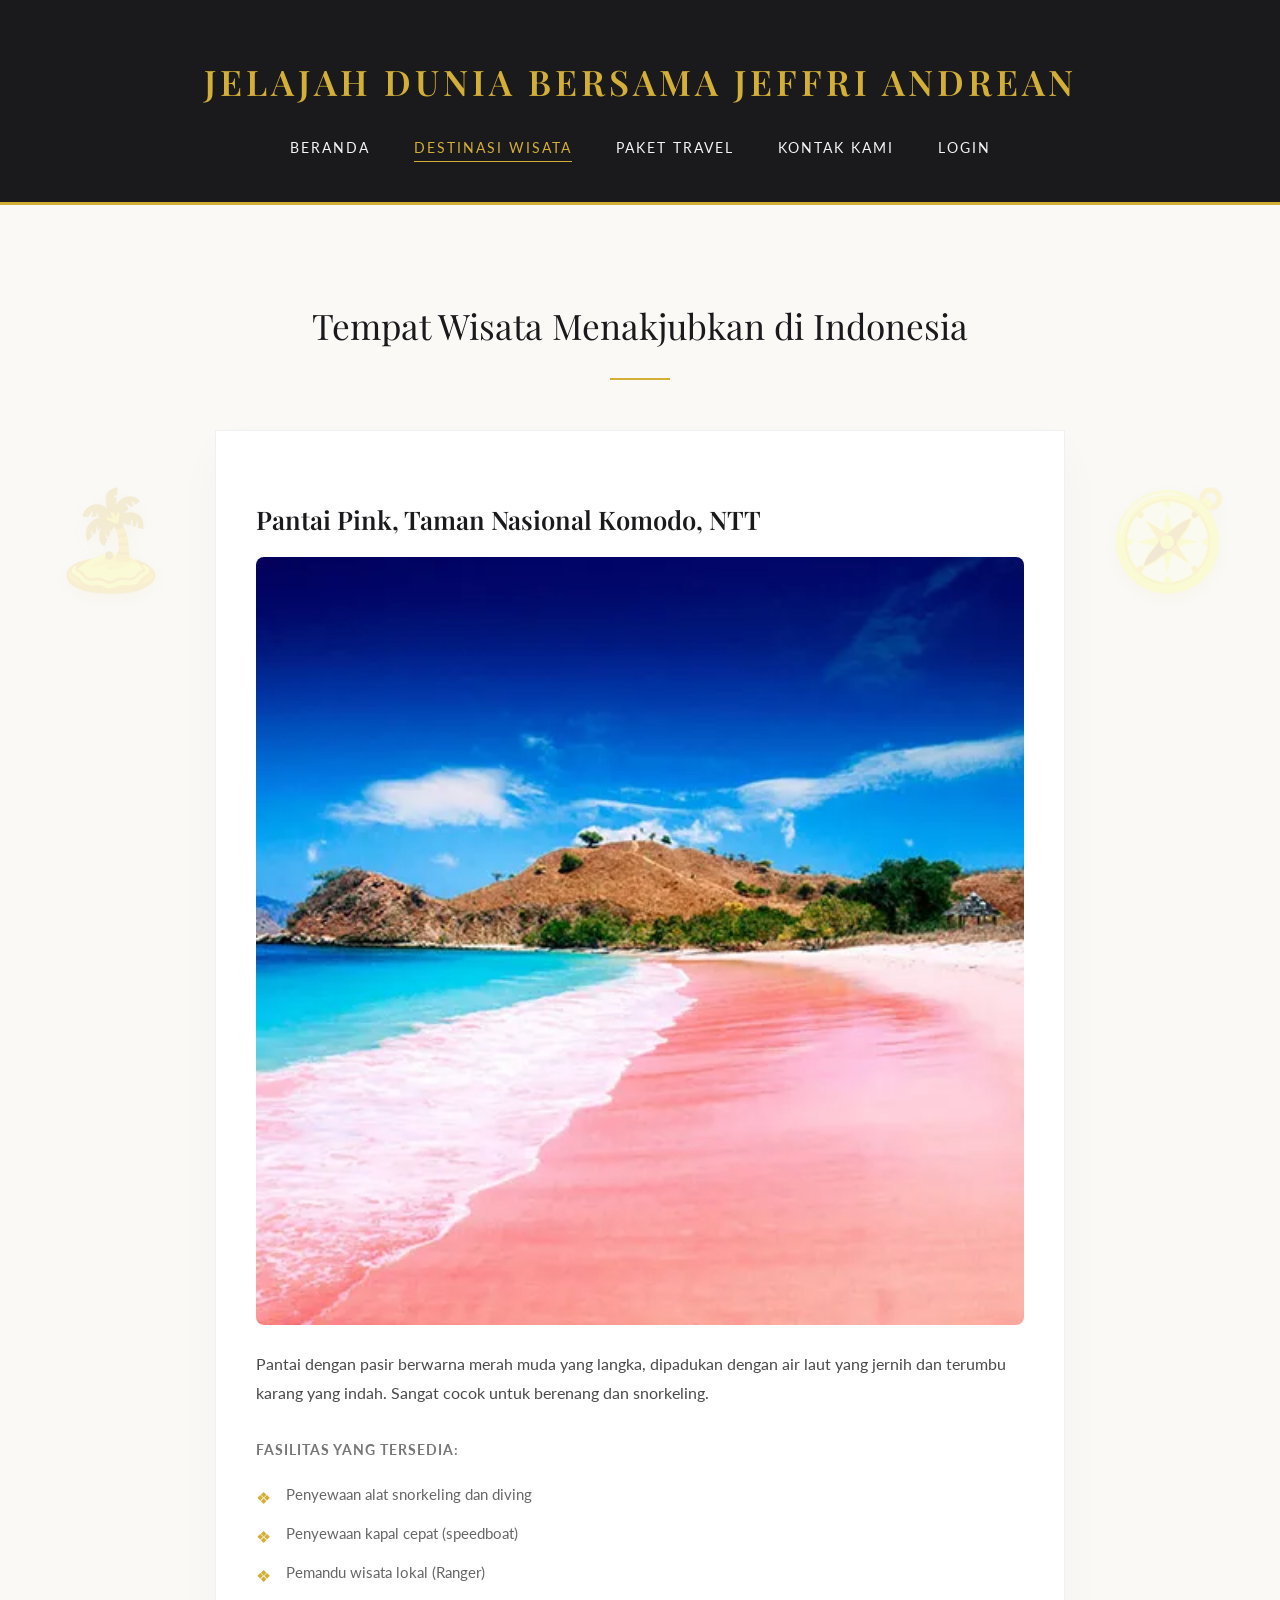
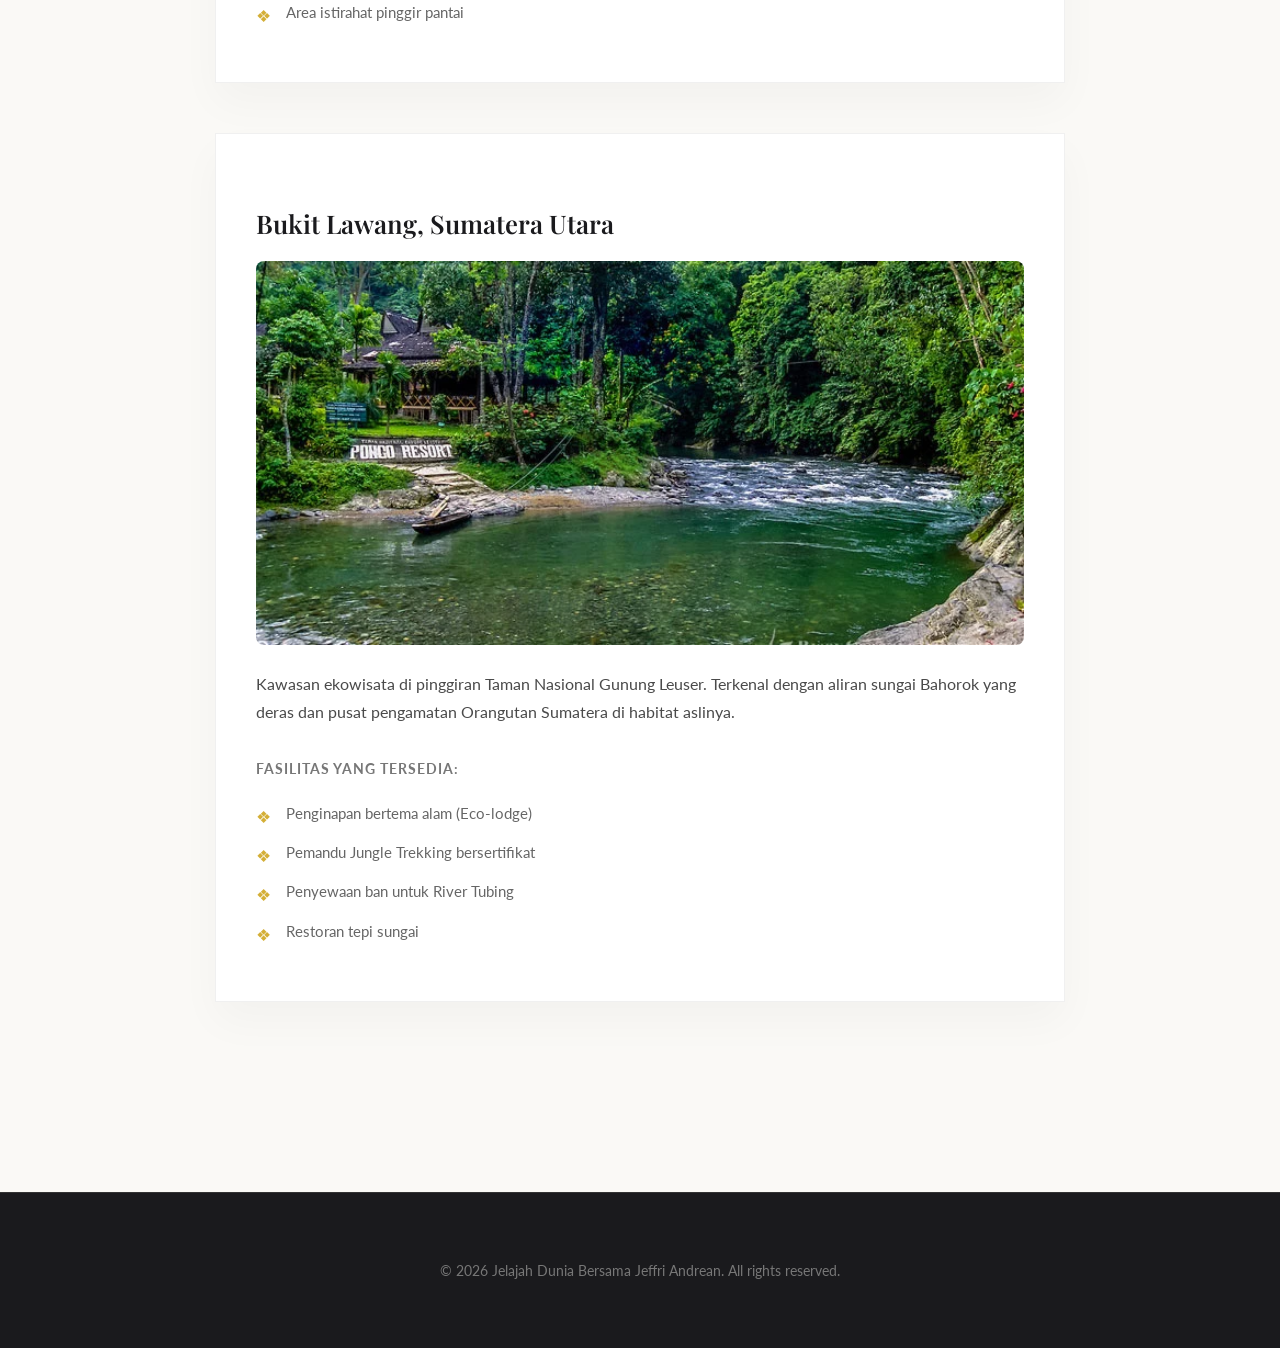
==== destinasi.html @ e0dcb2c2 "Initial commit: Struktur dasar project Travel" ====
<!DOCTYPE html>
<html lang="id">
<head>
    <meta charset="UTF-8">
    <meta name="viewport" content="width=device-width, initial-scale=1.0">
    <title>Destinasi Wisata - Jelajah Dunia</title>
    <link rel="stylesheet" href="CSS/style.css">
</head>
<body class="page-destinasi">

    <header>
        <h1>JELAJAH DUNIA BERSAMA JEFFRI ANDREAN</h1>
        <nav>
            <ul>
                <li><a href="index.html">Beranda</a></li>
                <li><a href="destinasi.html" class="active">Destinasi Wisata</a></li>
                <li><a href="paket.html">Paket Travel</a></li>
                <li><a href="kontak.html">Kontak Kami</a></li>
                <li><a href="login.html">Login</a></li>
            </ul>
        </nav>
    </header>

    <main>
        <h2>Tempat Wisata Menakjubkan di Indonesia</h2>
        
        <article>
            <h3>Pantai Pink, Taman Nasional Komodo, NTT</h3>
            <img src="./assets/pantai-pink.jpg" alt="Pemandangan Laut Pantai Pink NTT">
            <p>Pantai dengan pasir berwarna merah muda yang langka, dipadukan dengan air laut yang jernih dan terumbu karang yang indah. Sangat cocok untuk berenang dan snorkeling.</p>
            <h4>Fasilitas yang tersedia:</h4>
            <ul>
                <li>Penyewaan alat snorkeling dan diving</li>
                <li>Penyewaan kapal cepat (speedboat)</li>
                <li>Pemandu wisata lokal (Ranger)</li>
                <li>Area istirahat pinggir pantai</li>
            </ul>
        </article>

        <article>
            <h3>Bukit Lawang, Sumatera Utara</h3>
            <img src="./assets/bukit-lawang.jpg" alt="Hutan dan Sungai Bukit Lawang">
            <p>Kawasan ekowisata di pinggiran Taman Nasional Gunung Leuser. Terkenal dengan aliran sungai Bahorok yang deras dan pusat pengamatan Orangutan Sumatera di habitat aslinya.</p>
            <h4>Fasilitas yang tersedia:</h4>
            <ul>
                <li>Penginapan bertema alam (Eco-lodge)</li>
                <li>Pemandu Jungle Trekking bersertifikat</li>
                <li>Penyewaan ban untuk River Tubing</li>
                <li>Restoran tepi sungai</li>
            </ul>
        </article>
    </main>

    <footer>
        <p>&copy; 2026 Jelajah Dunia Bersama Jeffri Andrean. All rights reserved.</p>
    </footer>

</body>
</html>
---- CSS/style.css ----
@import url('https://fonts.googleapis.com/css2?family=Playfair+Display:wght@400;600&family=Lato:wght@300;400;700&display=swap');

body {
    background-color: #faf9f6; 
    font-family: 'Lato', sans-serif;
    color: #4a4a4a;
    line-height: 1.8;
    margin: 0;
    padding: 0;
    position: relative; 
    z-index: 0;
}

header {
    background-color: #1a1a1d; 
    padding: 50px 20px 40px;
    text-align: center;
    border-bottom: 3px solid #d4af37; 
}

header h1 {
    font-family: 'Playfair Display', serif;
    color: #d4af37; 
    font-size: 2.2em;
    margin: 0 0 20px 0;
    letter-spacing: 4px;
    text-transform: uppercase;
    font-weight: 600;
}

nav ul {
    list-style-type: none;
    padding: 0;
    margin: 0;
}

nav ul li {
    display: inline;
    margin: 0 20px;
}

nav ul li a {
    text-decoration: none;
    color: #f4f4f4;
    font-weight: 400;
    font-size: 0.9em;
    text-transform: uppercase;
    letter-spacing: 2px;
    padding-bottom: 5px;
    border-bottom: 1px solid transparent;
    transition: all 0.3s ease;
}

nav ul li a:hover, nav ul li a.active {
    color: #d4af37;
    border-bottom: 1px solid #d4af37;
}

main {
    padding: 60px 20px;
    max-width: 850px;
    margin: 0 auto;
}

aside {
    background-color: #ffffff;
    padding: 40px;
    max-width: 770px;
    margin: 40px auto;
    border: 1px solid #eaeaea;
    box-shadow: 0 15px 40px rgba(0,0,0,0.02);
}

h2 {
    font-family: 'Playfair Display', serif;
    color: #1a1a1d;
    font-size: 2.2em;
    text-align: center;
    margin-bottom: 50px;
    font-weight: 400;
    position: relative;
}

h2::after {
    content: '';
    display: block;
    width: 60px;
    height: 2px;
    background-color: #d4af37;
    margin: 20px auto 0;
}

h3 {
    font-family: 'Playfair Display', serif;
    color: #1a1a1d;
    font-size: 1.6em;
    font-weight: 600;
    margin-bottom: 15px;
}

h4 {
    font-family: 'Lato', sans-serif;
    color: #777;
    text-transform: uppercase;
    letter-spacing: 1px;
    font-size: 0.85em;
    margin-top: 30px;
}

article {
    background-color: #ffffff;
    padding: 40px;
    margin-bottom: 50px;
    border: 1px solid #f0f0f0;
    box-shadow: 0 20px 40px rgba(0,0,0,0.03);
    transition: transform 0.4s ease, box-shadow 0.4s ease;
}

article:hover {
    transform: translateY(-5px);
    box-shadow: 0 25px 50px rgba(0,0,0,0.06);
}

article img {
    width: 100%; 
    max-width: 100%; 
    height: auto; 
    border-radius: 8px; 
    object-fit: cover; 
    display: block; 
    margin-bottom: 25px;
    transition: filter 0.4s ease;
}

article:hover img {
    filter: brightness(1.05);
}

article ul {
    color: #666;
    padding-left: 20px;
}

article ul li {
    margin-bottom: 10px;
}

strong {
    color: #1a1a1d;
}

.form-container {
    background-color: #ffffff;
    padding: 50px 40px;
    max-width: 450px;
    margin: 40px auto;
    border: 1px solid #eaeaea;
    box-shadow: 0 20px 50px rgba(0,0,0,0.04);
}

.form-container h2 {
    font-size: 1.8em;
    margin-bottom: 30px;
}

.form-container h2::after {
    display: none; 
}

.form-group {
    margin-bottom: 25px;
}

.form-group label {
    display: block;
    margin-bottom: 8px;
    font-weight: 700;
    color: #1a1a1d;
    font-size: 0.85em;
    text-transform: uppercase;
    letter-spacing: 1px;
}

.form-group input, .form-group textarea {
    width: 100%;
    padding: 15px;
    border: 1px solid #ddd;
    background-color: #faf9f6;
    box-sizing: border-box;
    font-family: 'Lato', sans-serif;
    font-size: 1em;
    color: #333;
    transition: all 0.3s ease;
}

.form-group input:focus, .form-group textarea:focus {
    border-color: #d4af37;
    background-color: #fff;
    outline: none;
    box-shadow: 0 0 0 1px #d4af37;
}

button {
    background-color: #1a1a1d;
    color: #ffffff;
    border: 1px solid #1a1a1d;
    padding: 16px 20px;
    font-size: 0.9em;
    text-transform: uppercase;
    letter-spacing: 2px;
    cursor: pointer;
    width: 100%;
    font-weight: 700;
    font-family: 'Lato', sans-serif;
    transition: all 0.3s ease;
}

button:hover {
    background-color: #d4af37;
    border-color: #d4af37;
    color: #1a1a1d;
}

.multimedia-section {
    background-color: #ffffff;
    padding: 50px 30px;
    margin-top: 60px;
    text-align: center;
    border: 1px solid #eaeaea;
    box-shadow: 0 15px 40px rgba(0,0,0,0.02);
}

video, audio {
    outline: none;
    max-width: 100%;
    margin-bottom: 20px;
}

.penjelasan-media {
    font-style: italic;
    color: #888;
    font-size: 0.95em;
    margin-top: 20px;
    line-height: 1.6;
}

footer {
    background-color: #1a1a1d;
    color: #777;
    text-align: center;
    padding: 50px 20px;
    margin-top: 80px;
    font-size: 0.9em;
    border-top: 1px solid #333;
}

footer a {
    color: #d4af37;
    text-decoration: none;
    transition: color 0.3s ease;
}

footer a:hover {
    color: #fff;
}

footer hr {
    display: none; 
}

footer ul {
    list-style-type: none;
    padding: 0;
    margin-top: 20px;
}

footer ul li {
    display: inline;
    margin: 0 15px;
    text-transform: uppercase;
    letter-spacing: 1px;
    font-size: 0.85em;
}

article ul {
    list-style: none;
    padding-left: 0;
    margin-top: 15px;
}

article ul li {
    position: relative;
    padding-left: 30px;
    margin-bottom: 12px;
    font-size: 0.95em;
}

article ul li::before {
    content: '❖'; 
    color: #d4af37; 
    position: absolute;
    left: 0;
    top: 2px;
    font-size: 1.1em;
}

article p strong {
    display: inline-block;
    background-color: #d4af37;
    color: #1a1a1d;
    padding: 10px 20px;
    border-radius: 2px;
    font-family: 'Playfair Display', serif;
    font-size: 1.2em;
    font-weight: 600;
    margin: 15px 0 25px 0;
    letter-spacing: 1px;
    box-shadow: 0 5px 15px rgba(212, 175, 55, 0.2);
}

.form-container {
    background-color: #ffffff;
    position: relative;
    overflow: hidden;
}

.form-container::before {
    content: '';
    position: absolute;
    top: 0;
    left: 0;
    width: 100%;
    height: 4px;
    background-color: #d4af37;
}

.form-container p {
    text-align: center;
    margin-top: 25px;
    font-size: 0.9em;
    color: #777;
}

.form-container p a {
    color: #1a1a1d;
    font-weight: 700;
    text-decoration: none;
    border-bottom: 1px solid #d4af37;
    padding-bottom: 2px;
    transition: all 0.3s ease;
}

.form-container p a:hover {
    color: #d4af37;
}

.form-group input[type="text"], 
.form-group input[type="email"], 
.form-group input[type="password"] {
    letter-spacing: 0.5px;
}

body::before, body::after {
    position: fixed;
    top: 50%;
    font-size: 6em; 
    opacity: 0.15; 
    z-index: 0; 
    pointer-events: none; 
    
    filter: sepia(100%) saturate(400%) hue-rotate(5deg) brightness(1.1) drop-shadow(0 4px 8px rgba(212, 175, 55, 0.4));
}

body::before { left: 4%; }
body::after { right: 4%; }

@keyframes melayang {
    0%, 100% { transform: translateY(-50%); }
    50% { transform: translateY(-65%); }
}

@keyframes putarLambat {
    0% { transform: translateY(-50%) rotate(0deg); }
    100% { transform: translateY(-50%) rotate(360deg); }
}

@keyframes denyutHalus {
    0%, 100% { transform: translateY(-50%) scale(1); opacity: 0.05; }
    50% { transform: translateY(-50%) scale(1.15); opacity: 0.1; }
}

@keyframes ayun {
    0%, 100% { transform: translateY(-50%) rotate(-10deg); }
    50% { transform: translateY(-50%) rotate(10deg); }
}

.page-beranda::before { content: '✈️'; animation: melayang 5s ease-in-out infinite; }
.page-beranda::after { content: '🌍'; animation: putarLambat 20s linear infinite; }

.page-destinasi::before { content: '🏝️'; animation: denyutHalus 4s ease-in-out infinite; }
.page-destinasi::after { content: '🧭'; animation: ayun 6s ease-in-out infinite; }

.page-paket::before { content: '🧳'; animation: melayang 4s ease-in-out infinite; }
.page-paket::after { content: '🎫'; animation: ayun 5s ease-in-out infinite; }

.page-kontak::before { content: '📞'; animation: denyutHalus 3s infinite; }
.page-kontak::after { content: '✉️'; animation: melayang 4s ease-in-out infinite; }

.page-login::before { content: '🔑'; animation: melayang 4s ease-in-out infinite; }
.page-login::after { content: '🔐'; animation: denyutHalus 3s infinite; }

@media screen and (max-width: 1100px) {
    body::before, body::after {
        display: none;
    }
}

body {
    background-size: cover;
    background-position: center;
    background-attachment: fixed;
    background-repeat: no-repeat;
    min-height: 100vh;
}

.page-beranda {
    background-image: linear-gradient(rgba(250, 249, 246, 0.7), rgba(250, 249, 246, 0.7)), url('https://images.unsplash.com/photo-1476514525535-07fb3b4ae5f1?auto=format&fit=crop&w=1920&q=80');
}

.page-destinasi {
    background-image: linear-gradient(rgba(250, 249, 246, 0.7), rgba(250, 249, 246, 0.7)), url('https://images.unsplash.com/photo-1499793983690-e29da59ef1c2?auto=format&fit=crop&w=1920&q=80');
}

.page-paket {
    background-image: linear-gradient(rgba(250, 249, 246, 0.7), rgba(250, 249, 246, 0.7)), url('https://images.unsplash.com/photo-1436491865332-7a61a109cc05?auto=format&fit=crop&w=1920&q=80');
}

.page-kontak {
    background-image: linear-gradient(rgba(250, 249, 246, 0.7), rgba(250, 249, 246, 0.7)), url('https://images.unsplash.com/photo-1596524430615-b46475ddff6e?auto=format&fit=crop&w=1920&q=80');
}

.page-login {
    background-image: linear-gradient(rgba(250, 249, 246, 0.7), rgba(250, 249, 246, 0.7)), url('https://images.unsplash.com/photo-1497366216548-37526070297c?auto=format&fit=crop&w=1920&q=80');
}
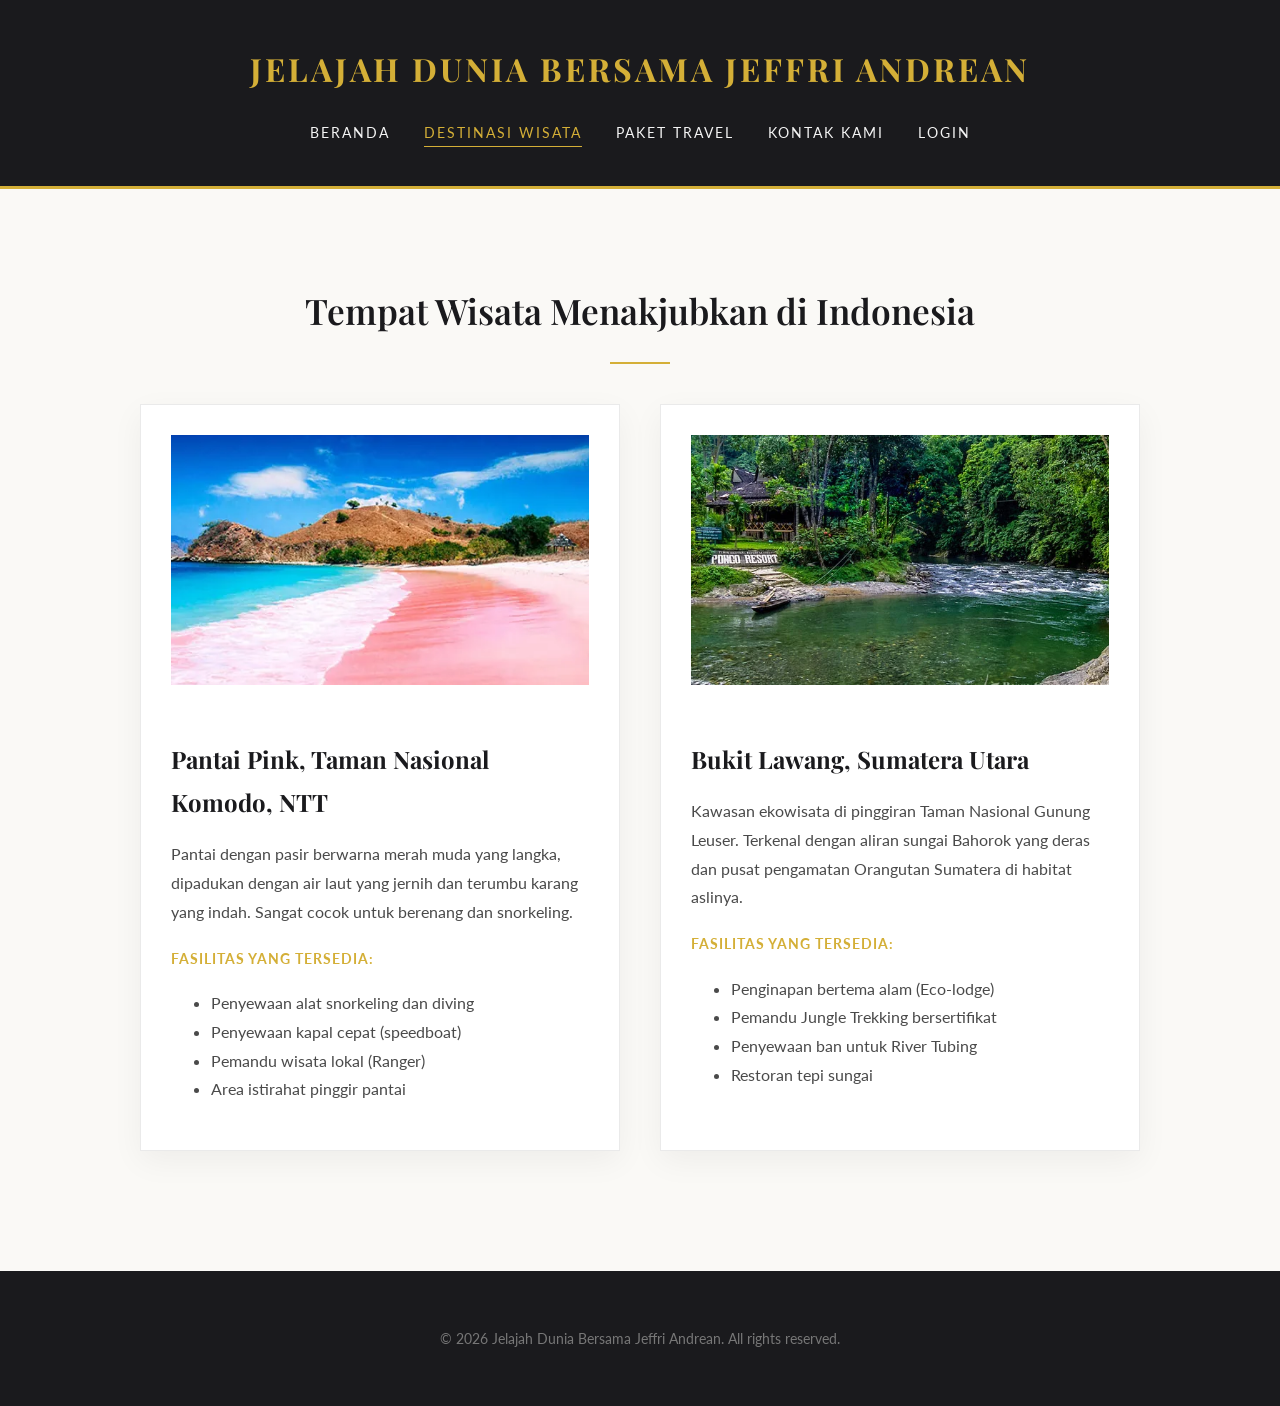
==== commit a9bfa549: "Penambahan Grid dan Media Query" ====
--- a/destinasi.html
+++ b/destinasi.html
@@ -1,5 +1,5 @@
 <!DOCTYPE html>
-<html lang="id">
+<html lang="en">
 <head>
     <meta charset="UTF-8">
     <meta name="viewport" content="width=device-width, initial-scale=1.0">
@@ -24,31 +24,31 @@
     <main>
         <h2>Tempat Wisata Menakjubkan di Indonesia</h2>
         
-        <article>
-            <h3>Pantai Pink, Taman Nasional Komodo, NTT</h3>
-            <img src="./assets/pantai-pink.jpg" alt="Pemandangan Laut Pantai Pink NTT">
-            <p>Pantai dengan pasir berwarna merah muda yang langka, dipadukan dengan air laut yang jernih dan terumbu karang yang indah. Sangat cocok untuk berenang dan snorkeling.</p>
-            <h4>Fasilitas yang tersedia:</h4>
-            <ul>
-                <li>Penyewaan alat snorkeling dan diving</li>
-                <li>Penyewaan kapal cepat (speedboat)</li>
-                <li>Pemandu wisata lokal (Ranger)</li>
-                <li>Area istirahat pinggir pantai</li>
-            </ul>
-        </article>
+        <div class="grid-container">
+            <article class="destinasi-card">
+                <img src="assets/pantai-pink.jpg" alt="Pemandangan Laut Pantai Pink NTT">
+                <h3>Pantai Pink, Taman Nasional Komodo, NTT</h3>
+                <p>Pantai dengan pasir berwarna merah muda yang langka, dipadukan dengan air laut yang jernih dan terumbu karang yang indah. Sangat cocok untuk berenang dan snorkeling.</p>
+                <h4>Fasilitas yang tersedia:</h4>
+                <ul>
+                    <li>Penyewaan alat snorkeling dan diving</li>
+                    <li>Penyewaan kapal cepat (speedboat)</li>
+                    <li>Pemandu wisata lokal (Ranger)</li>
+                    <li>Area istirahat pinggir pantai</li> </ul>
+            </article>
 
-        <article>
-            <h3>Bukit Lawang, Sumatera Utara</h3>
-            <img src="./assets/bukit-lawang.jpg" alt="Hutan dan Sungai Bukit Lawang">
-            <p>Kawasan ekowisata di pinggiran Taman Nasional Gunung Leuser. Terkenal dengan aliran sungai Bahorok yang deras dan pusat pengamatan Orangutan Sumatera di habitat aslinya.</p>
-            <h4>Fasilitas yang tersedia:</h4>
-            <ul>
-                <li>Penginapan bertema alam (Eco-lodge)</li>
-                <li>Pemandu Jungle Trekking bersertifikat</li>
-                <li>Penyewaan ban untuk River Tubing</li>
-                <li>Restoran tepi sungai</li>
-            </ul>
-        </article>
+            <article class="destinasi-card">
+                <img src="assets/bukit-lawang.jpg" alt="Hutan dan Sungai Bukit Lawang">
+                <h3>Bukit Lawang, Sumatera Utara</h3>
+                <p>Kawasan ekowisata di pinggiran Taman Nasional Gunung Leuser. Terkenal dengan aliran sungai Bahorok yang deras dan pusat pengamatan Orangutan Sumatera di habitat aslinya.</p>
+                <h4>Fasilitas yang tersedia:</h4>
+                <ul>
+                    <li>Penginapan bertema alam (Eco-lodge)</li>
+                    <li>Pemandu Jungle Trekking bersertifikat</li>
+                    <li>Penyewaan ban untuk River Tubing</li>
+                    <li>Restoran tepi sungai</li> </ul>
+            </article>
+        </div>
     </main>
 
     <footer>
--- a/CSS/style.css
+++ b/CSS/style.css
@@ -1,4 +1,4 @@
-@import url('https://fonts.googleapis.com/css2?family=Playfair+Display:wght@400;600&family=Lato:wght@300;400;700&display=swap');
+@import url('https://fonts.googleapis.com/css2?family=Playfair+Display:wght@400;600;700&family=Lato:wght@300;400;700&display=swap');
 
 body {
     background-color: #faf9f6; 
@@ -7,13 +7,11 @@
     line-height: 1.8;
     margin: 0;
     padding: 0;
-    position: relative; 
-    z-index: 0;
 }
 
 header {
     background-color: #1a1a1d; 
-    padding: 50px 20px 40px;
+    padding: 40px 20px;
     text-align: center;
     border-bottom: 3px solid #d4af37; 
 }
@@ -21,11 +19,10 @@
 header h1 {
     font-family: 'Playfair Display', serif;
     color: #d4af37; 
-    font-size: 2.2em;
+    font-size: 2em;
     margin: 0 0 20px 0;
-    letter-spacing: 4px;
-    text-transform: uppercase;
-    font-weight: 600;
+    letter-spacing: 3px;
+    text-transform: uppercase;
 }
 
 nav ul {
@@ -35,14 +32,13 @@
 }
 
 nav ul li {
-    display: inline;
-    margin: 0 20px;
+    display: inline-block;
+    margin: 0 15px;
 }
 
 nav ul li a {
     text-decoration: none;
     color: #f4f4f4;
-    font-weight: 400;
     font-size: 0.9em;
     text-transform: uppercase;
     letter-spacing: 2px;
@@ -58,27 +54,17 @@
 
 main {
     padding: 60px 20px;
-    max-width: 850px;
+    max-width: 1000px;
     margin: 0 auto;
 }
 
-aside {
-    background-color: #ffffff;
-    padding: 40px;
-    max-width: 770px;
-    margin: 40px auto;
-    border: 1px solid #eaeaea;
-    box-shadow: 0 15px 40px rgba(0,0,0,0.02);
-}
-
 h2 {
     font-family: 'Playfair Display', serif;
     color: #1a1a1d;
     font-size: 2.2em;
     text-align: center;
-    margin-bottom: 50px;
-    font-weight: 400;
-    position: relative;
+    margin-bottom: 40px;
+    font-weight: 600;
 }
 
 h2::after {
@@ -90,85 +76,152 @@
     margin: 20px auto 0;
 }
 
-h3 {
-    font-family: 'Playfair Display', serif;
-    color: #1a1a1d;
+.grid-container {
+    display: grid;
+    grid-template-columns: repeat(auto-fit, minmax(320px, 1fr));
+    gap: 40px;
+    margin-top: 30px;
+}
+
+article.destinasi-card {
+    background-color: #ffffff;
+    padding: 30px;
+    border: 1px solid #eaeaea;
+    box-shadow: 0 10px 30px rgba(0,0,0,0.05);
+    transition: transform 0.3s ease;
+}
+
+article.destinasi-card:hover {
+    transform: translateY(-5px);
+}
+
+article.destinasi-card img {
+    width: 100%;
+    height: 250px;
+    object-fit: cover;
+    margin-bottom: 20px;
+}
+
+article.destinasi-card h3 {
+    font-family: 'Playfair Display', serif;
+    color: #1a1a1d;
+    font-size: 1.5em;
+    margin-bottom: 10px;
+}
+
+article.destinasi-card h4 {
+    color: #d4af37;
+    text-transform: uppercase;
+    font-size: 0.85em;
+    margin-top: 20px;
+    letter-spacing: 1px;
+}
+
+.paket-card {
+    background: linear-gradient(145deg, #1a1a1d 0%, #2a2a2d 100%);
+    color: #ffffff;
+    padding: 40px 30px;
+    border-top: 5px solid #d4af37;
+    text-align: center;
+    box-shadow: 0 15px 35px rgba(0,0,0,0.15);
+    transition: transform 0.3s ease;
+}
+
+.paket-card:hover {
+    transform: scale(1.02);
+}
+
+.paket-card h3 {
+    font-family: 'Playfair Display', serif;
+    color: #d4af37;
     font-size: 1.6em;
-    font-weight: 600;
     margin-bottom: 15px;
 }
 
-h4 {
+.paket-card .price {
+    font-family: 'Playfair Display', serif;
+    font-size: 2em;
+    margin: 20px 0;
+    color: #ffffff;
+}
+
+.paket-card .price span {
+    font-size: 0.4em;
     font-family: 'Lato', sans-serif;
-    color: #777;
-    text-transform: uppercase;
+    color: #aaa;
     letter-spacing: 1px;
-    font-size: 0.85em;
-    margin-top: 30px;
-}
-
-article {
+}
+
+.paket-card p {
+    color: #cccccc;
+    font-size: 0.95em;
+    margin-bottom: 20px;
+}
+
+.paket-card hr {
+    border-color: rgba(255,255,255,0.1);
+    margin: 20px 0;
+}
+
+.paket-card ul {
+    text-align: left;
+    list-style: none;
+    padding: 0;
+    margin-bottom: 30px;
+}
+
+.paket-card ul li {
+    padding-left: 25px;
+    position: relative;
+    margin-bottom: 10px;
+    color: #ddd;
+    font-size: 0.9em;
+}
+
+.paket-card ul li::before {
+    content: '✓';
+    position: absolute;
+    left: 0;
+    color: #d4af37;
+    font-weight: bold;
+}
+
+button, .btn {
+    background-color: #d4af37;
+    color: #1a1a1d;
+    border: none;
+    padding: 12px 25px;
+    font-size: 0.9em;
+    text-transform: uppercase;
+    letter-spacing: 2px;
+    cursor: pointer;
+    font-weight: 700;
+    transition: all 0.3s ease;
+    width: 100%;
+    display: inline-block;
+}
+
+button:hover, .btn:hover {
+    background-color: #ffffff;
+    color: #1a1a1d;
+}
+
+button#btn-kontak, button#btn-login {
+    border: 2px solid #d4af37;
+    border-radius: 4px;
+}
+
+.form-container {
     background-color: #ffffff;
     padding: 40px;
-    margin-bottom: 50px;
-    border: 1px solid #f0f0f0;
-    box-shadow: 0 20px 40px rgba(0,0,0,0.03);
-    transition: transform 0.4s ease, box-shadow 0.4s ease;
-}
-
-article:hover {
-    transform: translateY(-5px);
-    box-shadow: 0 25px 50px rgba(0,0,0,0.06);
-}
-
-article img {
-    width: 100%; 
-    max-width: 100%; 
-    height: auto; 
-    border-radius: 8px; 
-    object-fit: cover; 
-    display: block; 
-    margin-bottom: 25px;
-    transition: filter 0.4s ease;
-}
-
-article:hover img {
-    filter: brightness(1.05);
-}
-
-article ul {
-    color: #666;
-    padding-left: 20px;
-}
-
-article ul li {
-    margin-bottom: 10px;
-}
-
-strong {
-    color: #1a1a1d;
-}
-
-.form-container {
-    background-color: #ffffff;
-    padding: 50px 40px;
-    max-width: 450px;
-    margin: 40px auto;
-    border: 1px solid #eaeaea;
-    box-shadow: 0 20px 50px rgba(0,0,0,0.04);
-}
-
-.form-container h2 {
-    font-size: 1.8em;
-    margin-bottom: 30px;
-}
-
-.form-container h2::after {
-    display: none; 
+    max-width: 500px;
+    margin: 0 auto;
+    border-top: 4px solid #d4af37;
+    box-shadow: 0 10px 30px rgba(0,0,0,0.05);
 }
 
 .form-group {
-    margin-bottom: 25px;
+    margin-bottom: 20px;
 }
 
 .form-group label {
@@ -178,267 +231,67 @@
     color: #1a1a1d;
     font-size: 0.85em;
     text-transform: uppercase;
-    letter-spacing: 1px;
 }
 
 .form-group input, .form-group textarea {
     width: 100%;
-    padding: 15px;
+    padding: 12px;
     border: 1px solid #ddd;
     background-color: #faf9f6;
     box-sizing: border-box;
     font-family: 'Lato', sans-serif;
-    font-size: 1em;
-    color: #333;
-    transition: all 0.3s ease;
 }
 
 .form-group input:focus, .form-group textarea:focus {
     border-color: #d4af37;
-    background-color: #fff;
     outline: none;
-    box-shadow: 0 0 0 1px #d4af37;
-}
-
-button {
-    background-color: #1a1a1d;
-    color: #ffffff;
-    border: 1px solid #1a1a1d;
-    padding: 16px 20px;
-    font-size: 0.9em;
-    text-transform: uppercase;
-    letter-spacing: 2px;
-    cursor: pointer;
-    width: 100%;
-    font-weight: 700;
-    font-family: 'Lato', sans-serif;
-    transition: all 0.3s ease;
-}
-
-button:hover {
-    background-color: #d4af37;
-    border-color: #d4af37;
-    color: #1a1a1d;
 }
 
 .multimedia-section {
     background-color: #ffffff;
-    padding: 50px 30px;
-    margin-top: 60px;
-    text-align: center;
-    border: 1px solid #eaeaea;
-    box-shadow: 0 15px 40px rgba(0,0,0,0.02);
-}
-
-video, audio {
-    outline: none;
-    max-width: 100%;
-    margin-bottom: 20px;
-}
-
-.penjelasan-media {
-    font-style: italic;
-    color: #888;
-    font-size: 0.95em;
-    margin-top: 20px;
-    line-height: 1.6;
+    padding: 40px;
+    margin-top: 40px;
+    text-align: center;
+    box-shadow: 0 10px 30px rgba(0,0,0,0.05);
+}
+
+video {
+    width: 100%;
+    border-radius: 4px;
+    margin-bottom: 20px;
 }
 
 footer {
     background-color: #1a1a1d;
     color: #777;
     text-align: center;
-    padding: 50px 20px;
-    margin-top: 80px;
-    font-size: 0.9em;
-    border-top: 1px solid #333;
+    padding: 40px 20px;
+    margin-top: 60px;
+    font-size: 0.9em;
 }
 
 footer a {
     color: #d4af37;
     text-decoration: none;
-    transition: color 0.3s ease;
-}
-
-footer a:hover {
-    color: #fff;
-}
-
-footer hr {
-    display: none; 
-}
-
-footer ul {
-    list-style-type: none;
-    padding: 0;
-    margin-top: 20px;
-}
-
-footer ul li {
-    display: inline;
-    margin: 0 15px;
-    text-transform: uppercase;
-    letter-spacing: 1px;
-    font-size: 0.85em;
-}
-
-article ul {
-    list-style: none;
-    padding-left: 0;
-    margin-top: 15px;
-}
-
-article ul li {
-    position: relative;
-    padding-left: 30px;
-    margin-bottom: 12px;
-    font-size: 0.95em;
-}
-
-article ul li::before {
-    content: '❖'; 
-    color: #d4af37; 
-    position: absolute;
-    left: 0;
-    top: 2px;
-    font-size: 1.1em;
-}
-
-article p strong {
-    display: inline-block;
-    background-color: #d4af37;
-    color: #1a1a1d;
-    padding: 10px 20px;
-    border-radius: 2px;
-    font-family: 'Playfair Display', serif;
-    font-size: 1.2em;
-    font-weight: 600;
-    margin: 15px 0 25px 0;
-    letter-spacing: 1px;
-    box-shadow: 0 5px 15px rgba(212, 175, 55, 0.2);
-}
-
-.form-container {
-    background-color: #ffffff;
-    position: relative;
-    overflow: hidden;
-}
-
-.form-container::before {
-    content: '';
-    position: absolute;
-    top: 0;
-    left: 0;
-    width: 100%;
-    height: 4px;
-    background-color: #d4af37;
-}
-
-.form-container p {
-    text-align: center;
-    margin-top: 25px;
-    font-size: 0.9em;
-    color: #777;
-}
-
-.form-container p a {
-    color: #1a1a1d;
-    font-weight: 700;
-    text-decoration: none;
-    border-bottom: 1px solid #d4af37;
-    padding-bottom: 2px;
-    transition: all 0.3s ease;
-}
-
-.form-container p a:hover {
-    color: #d4af37;
-}
-
-.form-group input[type="text"], 
-.form-group input[type="email"], 
-.form-group input[type="password"] {
-    letter-spacing: 0.5px;
-}
-
-body::before, body::after {
-    position: fixed;
-    top: 50%;
-    font-size: 6em; 
-    opacity: 0.15; 
-    z-index: 0; 
-    pointer-events: none; 
-    
-    filter: sepia(100%) saturate(400%) hue-rotate(5deg) brightness(1.1) drop-shadow(0 4px 8px rgba(212, 175, 55, 0.4));
-}
-
-body::before { left: 4%; }
-body::after { right: 4%; }
-
-@keyframes melayang {
-    0%, 100% { transform: translateY(-50%); }
-    50% { transform: translateY(-65%); }
-}
-
-@keyframes putarLambat {
-    0% { transform: translateY(-50%) rotate(0deg); }
-    100% { transform: translateY(-50%) rotate(360deg); }
-}
-
-@keyframes denyutHalus {
-    0%, 100% { transform: translateY(-50%) scale(1); opacity: 0.05; }
-    50% { transform: translateY(-50%) scale(1.15); opacity: 0.1; }
-}
-
-@keyframes ayun {
-    0%, 100% { transform: translateY(-50%) rotate(-10deg); }
-    50% { transform: translateY(-50%) rotate(10deg); }
-}
-
-.page-beranda::before { content: '✈️'; animation: melayang 5s ease-in-out infinite; }
-.page-beranda::after { content: '🌍'; animation: putarLambat 20s linear infinite; }
-
-.page-destinasi::before { content: '🏝️'; animation: denyutHalus 4s ease-in-out infinite; }
-.page-destinasi::after { content: '🧭'; animation: ayun 6s ease-in-out infinite; }
-
-.page-paket::before { content: '🧳'; animation: melayang 4s ease-in-out infinite; }
-.page-paket::after { content: '🎫'; animation: ayun 5s ease-in-out infinite; }
-
-.page-kontak::before { content: '📞'; animation: denyutHalus 3s infinite; }
-.page-kontak::after { content: '✉️'; animation: melayang 4s ease-in-out infinite; }
-
-.page-login::before { content: '🔑'; animation: melayang 4s ease-in-out infinite; }
-.page-login::after { content: '🔐'; animation: denyutHalus 3s infinite; }
-
-@media screen and (max-width: 1100px) {
-    body::before, body::after {
-        display: none;
-    }
-}
-
-body {
-    background-size: cover;
-    background-position: center;
-    background-attachment: fixed;
-    background-repeat: no-repeat;
-    min-height: 100vh;
-}
-
-.page-beranda {
-    background-image: linear-gradient(rgba(250, 249, 246, 0.7), rgba(250, 249, 246, 0.7)), url('https://images.unsplash.com/photo-1476514525535-07fb3b4ae5f1?auto=format&fit=crop&w=1920&q=80');
-}
-
-.page-destinasi {
-    background-image: linear-gradient(rgba(250, 249, 246, 0.7), rgba(250, 249, 246, 0.7)), url('https://images.unsplash.com/photo-1499793983690-e29da59ef1c2?auto=format&fit=crop&w=1920&q=80');
-}
-
-.page-paket {
-    background-image: linear-gradient(rgba(250, 249, 246, 0.7), rgba(250, 249, 246, 0.7)), url('https://images.unsplash.com/photo-1436491865332-7a61a109cc05?auto=format&fit=crop&w=1920&q=80');
-}
-
-.page-kontak {
-    background-image: linear-gradient(rgba(250, 249, 246, 0.7), rgba(250, 249, 246, 0.7)), url('https://images.unsplash.com/photo-1596524430615-b46475ddff6e?auto=format&fit=crop&w=1920&q=80');
-}
-
-.page-login {
-    background-image: linear-gradient(rgba(250, 249, 246, 0.7), rgba(250, 249, 246, 0.7)), url('https://images.unsplash.com/photo-1497366216548-37526070297c?auto=format&fit=crop&w=1920&q=80');
+}
+
+@media screen and (max-width: 768px) {
+    header h1 {
+        font-size: 1.5em;
+        letter-spacing: 1px;
+    }
+    nav ul li {
+        display: block;
+        margin: 12px 0;
+    }
+    main {
+        padding: 40px 15px;
+    }
+    .grid-container {
+        grid-template-columns: 1fr;
+        gap: 25px;
+    }
+    article.destinasi-card, .paket-card {
+        padding: 25px 20px;
+    }
 }
